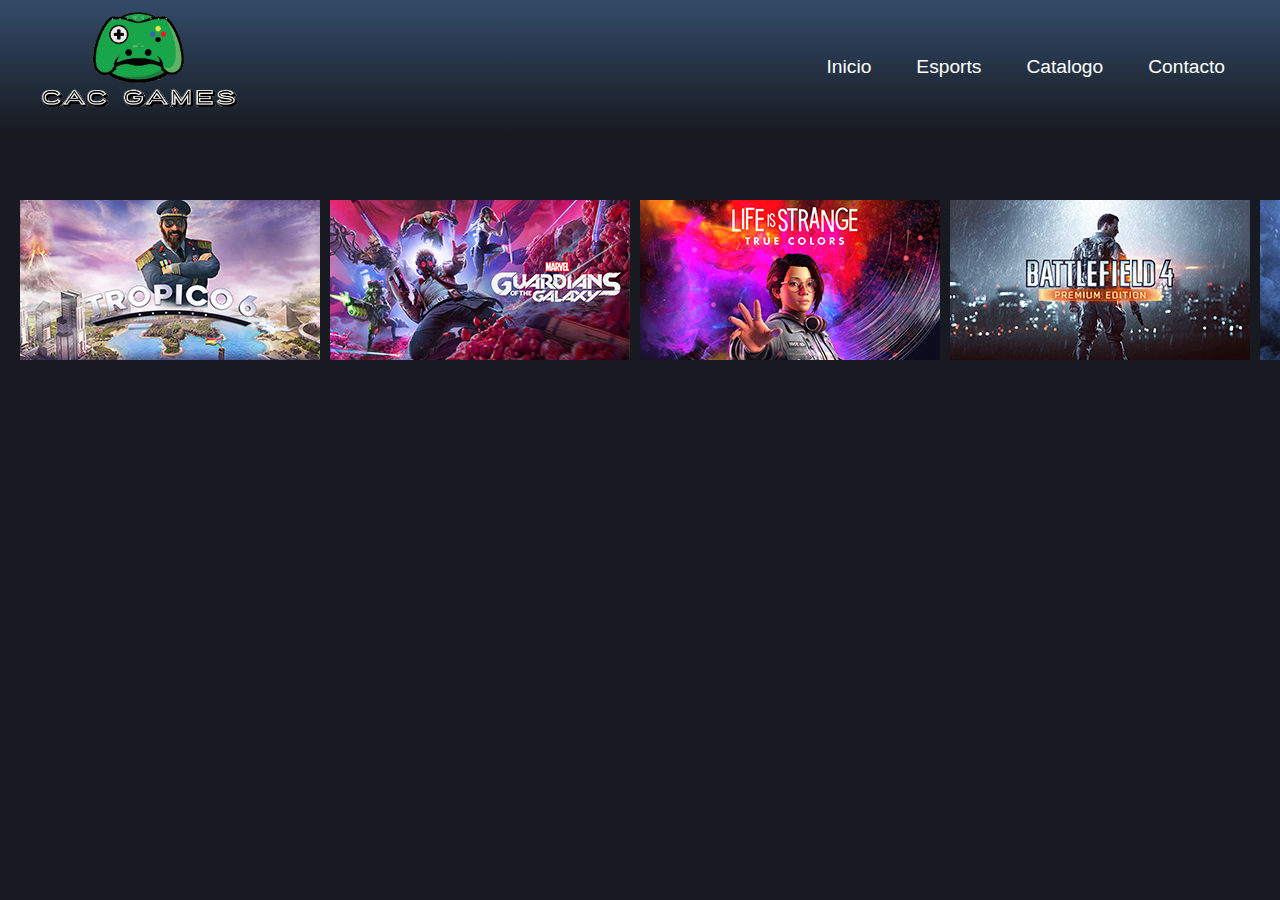
==== Catalogo.html @ d93d04ff "modificaciones" ====
<!DOCTYPE html>
<html lang="es">
<head>
    <meta charset="UTF-8">
    <meta name="viewport" content="width=device-width, initial-scale=1.0">
    <title>Catalogo</title>
    <link rel="icon" href="images/icono.png" type="image/png">
    <link rel="stylesheet" href="grid.css">
</head>
<body>
    <div class="header-container">
      <header class="header">
        <div class="logoCoC">
          <a href="index.html"><img src="images/logo.png" alt="logo"></a>
        </div>
        <nav class="navbar">
          <input type="checkbox" class="checkbox" id="nav-toggle">
          <label for="nav-toggle" class="nav-toggle-label">&#9776;</label>
          <ul>
            <li><a href="index.html">Inicio</a></li>
            <li><a href="Esports.html">Esports</a></li>
            <li><a href="Catalogo.html">Catalogo</a></li>
            <li><a href="Contacto.html">Contacto</a></li>
          </ul>
        </nav>
      </header>
      </div>
      <main class="article">
        <div class="contenedor"></div>
       <img src="images/1st-ld.png" alt="">
       <img src="images/2nd-ld.png" alt="">
       <img src="images/3rd-ld.png" alt="">
      </main>
      
      
</body>
</html>
---- grid.css ----
body {
  font-family: "Trebuchet MS", Arial, Helvetica, sans-serif;
  font-size: 13px;
  background-color: #171a21;
  color: #c4c4c4;
  margin: 0;
  line-height: 1.5;
}

.container {
  max-width: 1200px;
  margin-top: 100px;
  margin: 0 auto;
  padding: 0 20px;
}

/* Estilos para el contenedor del header */
.header-container {
  display: flex;
  justify-content: center; 
  width: 100%;
  position: fixed;
  z-index: 1000; 
  background: linear-gradient(to bottom, #334b68, #171a21);
}

/* Estilos para el header */
.header {
  color: #fff;
  padding: 10px 0;
  display: flex;
  justify-content: space-between;
  align-items: center;
  width: 100%;
  max-width: 1200px;
}

/* Estilos para el logo */
.logoCoC img {
  width: 200px;
  max-width: 100%;
  height: auto;
}
.logo {
  width: 40px;
  max-width: 100%;
  height: auto;
}

/* Estilos para la barra de navegación */
.navbar ul {
  list-style-type: none;
  margin: 0;
  padding: 0;
  display: flex;
  gap: 15px;
  font-size: 1.2rem;
}

.navbar ul li a {
  color: #fff;
  text-decoration: none;
  padding: 10px 15px;
  transition: color 0.5s;
}

.navbar ul li a:hover {
  color: rgb(191, 255, 0);
}
.checkbox{
   display: none;
}
.nav-toggle-label {
  display: none;
  cursor: pointer;
}

/* Estilos para el main */
.article {
  display: grid;
  grid-template-columns: repeat(2, 1fr);
  grid-gap: 20px;
  padding: 20px;
}
img.banner1 {
  width: 100%; 
  height: auto;
  box-shadow: 0 0 20px rgba(27, 40, 56, 1.5)
}

.contenedorbienvenida {
  grid-column: span 2;
  margin-top: 100px; 
}

/* Estilos para el texto del mensaje de bienvenida */
.contenedorbienvenida h1 {
  font-size: 40px; 
  margin-bottom: 20px; 
  color: #c6d4df;
}
.contenedorbienvenida h2 {
    font-size: 30px; 
    margin-bottom: 20px; 
    color: #abcfea;
}
.contenedorbienvenida h3 {
  font-size: 20px; 
  margin-bottom: 20px; 
}

.contenedortops {
  display: grid;
  grid-template-columns: repeat(4, 1fr);
  grid-gap: 20px;
}

.contenedortops2 {
  grid-column: span 2;
}

.seccion1,
.seccion2,
.seccion3,
.seccion4,
.seccion5 {
  background: linear-gradient(to bottom, #334b68, #171a21);;
  padding: 20px;
  color: #ecf0f1;
  border-radius: 5px;
  box-shadow: 0 0 20px rgba(27, 40, 56, 1.5);
}
.seccion5 {
  background: linear-gradient(to top, #334b68, #171a21);;
}
.SistemaRanking{
  font-size: 20px;
}

.button {
  background-color: #333;
  color: #fff;
  padding: 5px 10px;
  text-decoration: none;
}

.button:hover {
  background-color: #555;
}
.FooterTwo{
  display: flex;
  justify-content: flex-end;
}

/* Media queries para hacer la página responsiva */
@media screen and (max-width: 768px) {
  /* Estilos para dispositivos móviles */
  .navbar {
    background-color: #1b2838;
    text-align: center;
  }

  .navbar ul {
    display: none;
    position: absolute;
    top: 60px;
    left: 0;
    width: 100%;
    background-color: #1b2838;
    text-align: center;
  }

  .navbar ul.active {
    display: flex;
    flex-direction: column;
  }

  .navbar ul li {
    padding: 15px 0;
    border-bottom: 1px solid #fff;
  }

  .navbar ul li:last-child {
    border-bottom: none;
  }

  .navbar ul li a {
    padding: 10px 0;
  }

  .navbar .nav-toggle-label {
    display: block;
    position: absolute;
    top: 20px;
    right: 20px;
    color: #fff;
    font-size: 24px;
  }

  #nav-toggle:checked + .nav-toggle-label {
    display: block;
  }

  #nav-toggle:checked + .nav-toggle-label + ul {
    display: flex;
    flex-direction: column;
  }

  .article {
    grid-template-columns: 1fr;
  }

  .contenedortops {
    grid-template-columns: repeat(2, 1fr); 
  }
}
/* A partir de aca catalogo.html */

/* A partir de aquí catalogo.html */
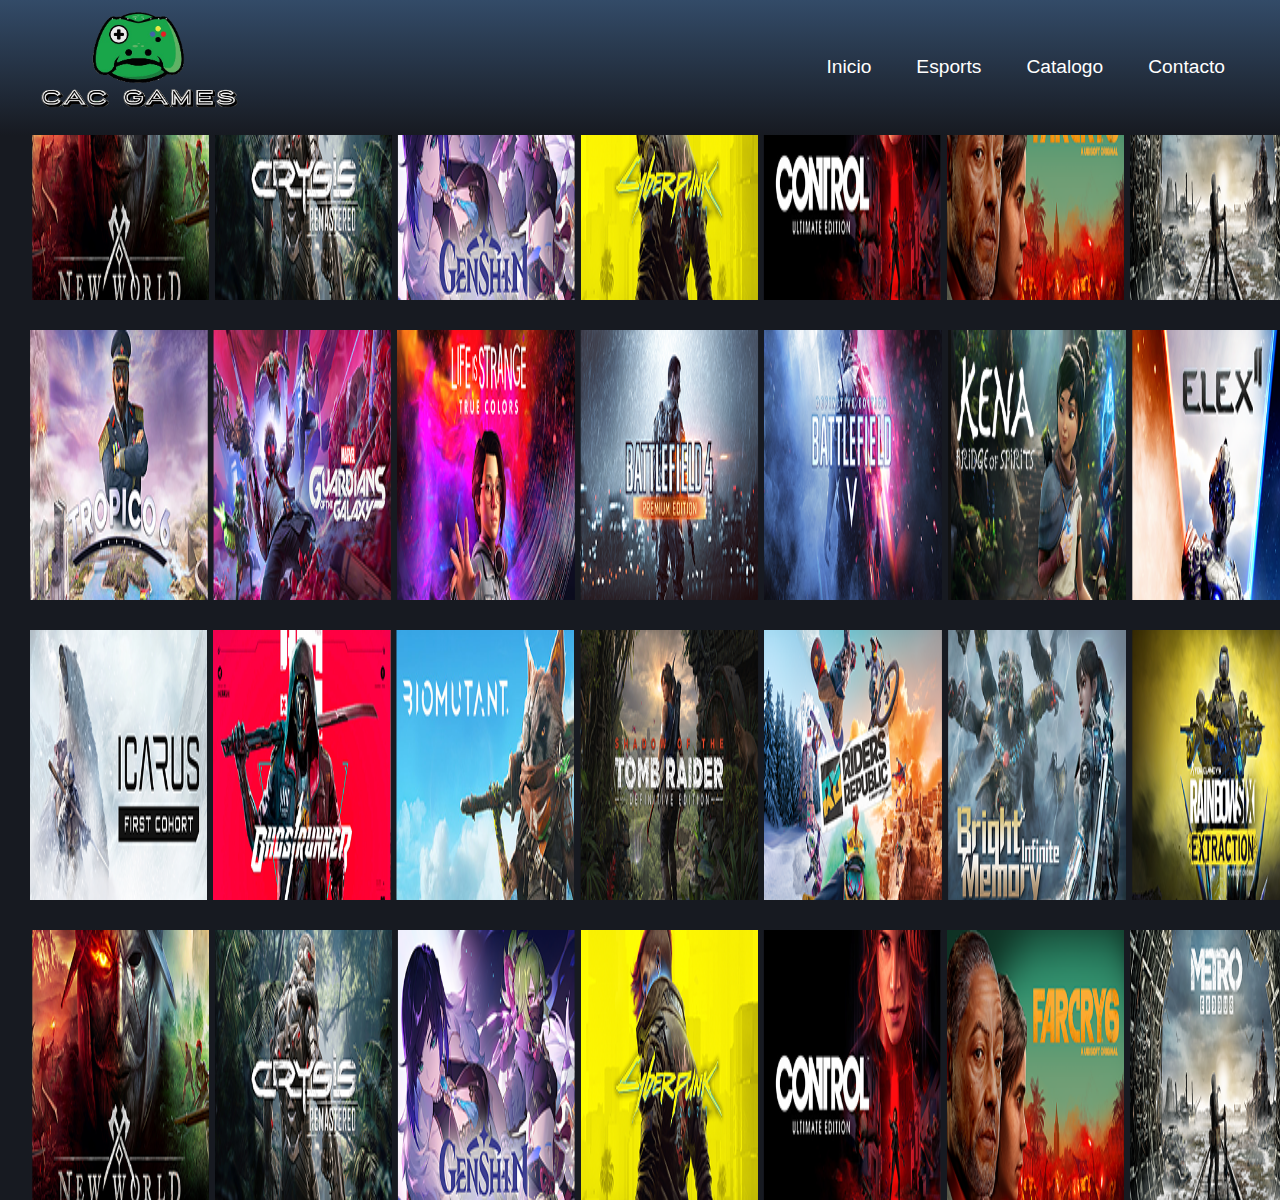
==== commit 0c8d7d4e: "catalogo creado" ====
--- a/Catalogo.html
+++ b/Catalogo.html
@@ -25,11 +25,32 @@
         </nav>
       </header>
       </div>
-      <main class="article">
-        <div class="contenedor"></div>
-       <img src="images/1st-ld.png" alt="">
-       <img src="images/2nd-ld.png" alt="">
-       <img src="images/3rd-ld.png" alt="">
+      <main>
+        <div class="carrusel-1 carrusel">
+          <div class="img-container">
+              <img src="images/1st-ld.png" alt="">
+              <img src="images/1st-ld.png" alt="">
+          </div>
+      </div>
+      <div class="carrusel-2 carrusel">
+          <div class="img-container">
+              <img src="images/2nd-ld.png" alt="">
+              <img src="images/2nd-ld.png" alt="">
+          </div>
+      </div>
+      <div class="carrusel-3 carrusel">
+          <div class="img-container">
+              <img src="images/3rd-ld.png" alt="">
+              <img src="images/3rd-ld.png" alt="">
+          </div>
+      </div>
+      <div class="carrusel-1 carrusel">
+        <div class="img-container">
+            <img src="images/1st-ld.png" alt="">
+            <img src="images/1st-ld.png" alt="">
+        </div>
+    </div>
+    
       </main>
       
       
--- a/grid.css
+++ b/grid.css
@@ -5,6 +5,7 @@
   color: #c4c4c4;
   margin: 0;
   line-height: 1.5;
+
 }
 
 .container {
@@ -12,6 +13,7 @@
   margin-top: 100px;
   margin: 0 auto;
   padding: 0 20px;
+
 }
 
 /* Estilos para el contenedor del header */
@@ -22,6 +24,7 @@
   position: fixed;
   z-index: 1000; 
   background: linear-gradient(to bottom, #334b68, #171a21);
+  
 }
 
 /* Estilos para el header */
@@ -214,9 +217,65 @@
     grid-template-columns: repeat(2, 1fr); 
   }
 }
-/* A partir de aca catalogo.html */
-
-/* A partir de aquí catalogo.html */
-
-
-
+
+.carrusel {
+  overflow: hidden;
+  position: relative;
+  width: 100%;
+  height: 300px;
+}
+
+.img-container {
+  position: absolute;
+  top: 0;
+  left: 0;
+  width: 200%; 
+  height: 100%;
+  display: flex;
+  padding: 30px;
+}
+
+.img-container img {
+  width: 50%; 
+}
+
+.carrusel-1 .img-container {
+  animation: desplazar 15s linear infinite; 
+}
+
+.carrusel-2 .img-container {
+  animation: desplazar 10s linear infinite; 
+}
+
+.carrusel-3 .img-container {
+  animation: desplazar 20s linear infinite; 
+}
+
+@keyframes desplazar {
+  100% {
+      transform: translateX(-50%); 
+  }
+}
+
+
+@media (max-width: 768px) {
+  .img-container img {
+      width: 100%; 
+  }
+
+  .carrusel-1 .img-container {
+      animation-duration: 10s; 
+  }
+
+  .carrusel-2 .img-container {
+      animation-duration: 7s; 
+  }
+
+  .carrusel-3 .img-container {
+      animation-duration: 15s; 
+  }
+}
+
+
+
+
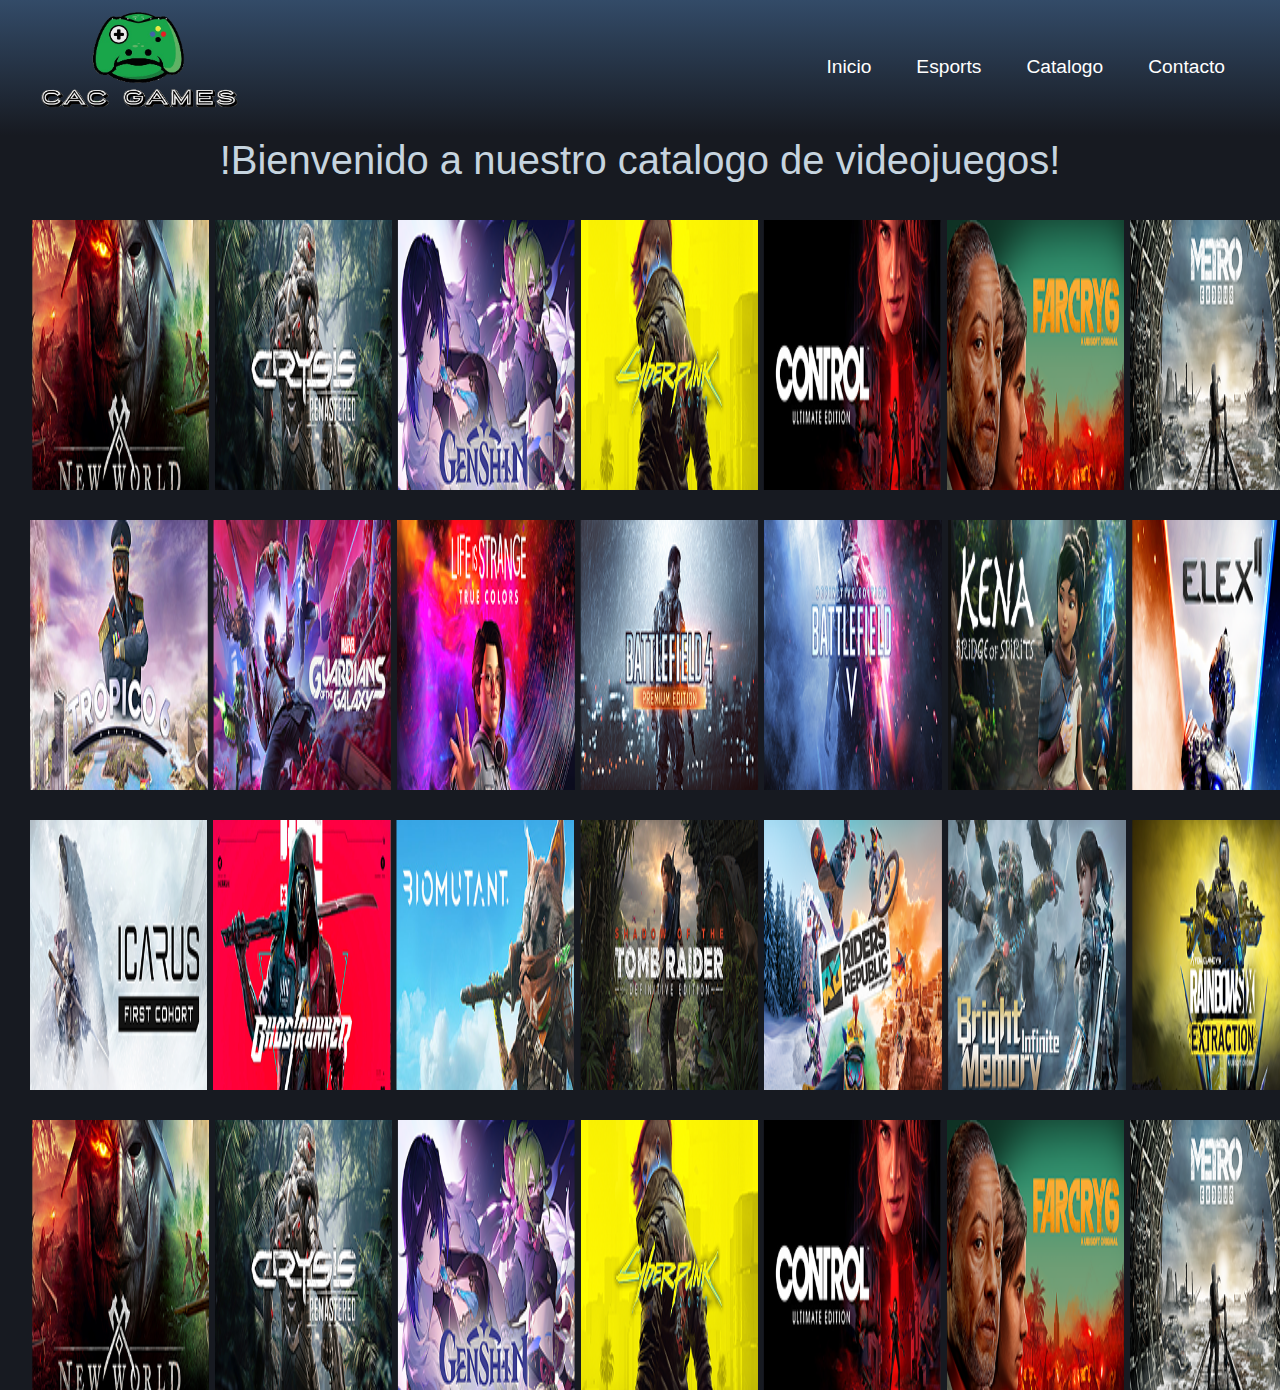
==== commit b037c71f: "se arreglo la separacion del header" ====
--- a/Catalogo.html
+++ b/Catalogo.html
@@ -25,7 +25,11 @@
         </nav>
       </header>
       </div>
-      <main>
+      <main class="container2">
+        <section class="catalogo">
+          !Bienvenido a nuestro catalogo de videojuegos!
+        </section>
+        
         <div class="carrusel-1 carrusel">
           <div class="img-container">
               <img src="images/1st-ld.png" alt="">
@@ -53,6 +57,5 @@
     
       </main>
       
-      
 </body>
 </html>--- a/grid.css
+++ b/grid.css
@@ -12,8 +12,7 @@
   max-width: 1200px;
   margin-top: 100px;
   margin: 0 auto;
-  padding: 0 20px;
-
+  padding-top: 120px;
 }
 
 /* Estilos para el contenedor del header */
@@ -92,8 +91,7 @@
 }
 
 .contenedorbienvenida {
-  grid-column: span 2;
-  margin-top: 100px; 
+  grid-column: span 2; 
 }
 
 /* Estilos para el texto del mensaje de bienvenida */
@@ -217,6 +215,21 @@
     grid-template-columns: repeat(2, 1fr); 
   }
 }
+/* catalogo */
+.container2 {
+  margin-top: 100px;
+  margin: 0 auto;
+  padding-top: 130px;
+}
+.catalogo{
+  display: flex;
+  text-align: center;
+  justify-content: center;
+  font-size: 40px; 
+  
+  color: #c6d4df;
+  background: linear-gradient(to top, #171a21, #171a21);;
+}
 
 .carrusel {
   overflow: hidden;
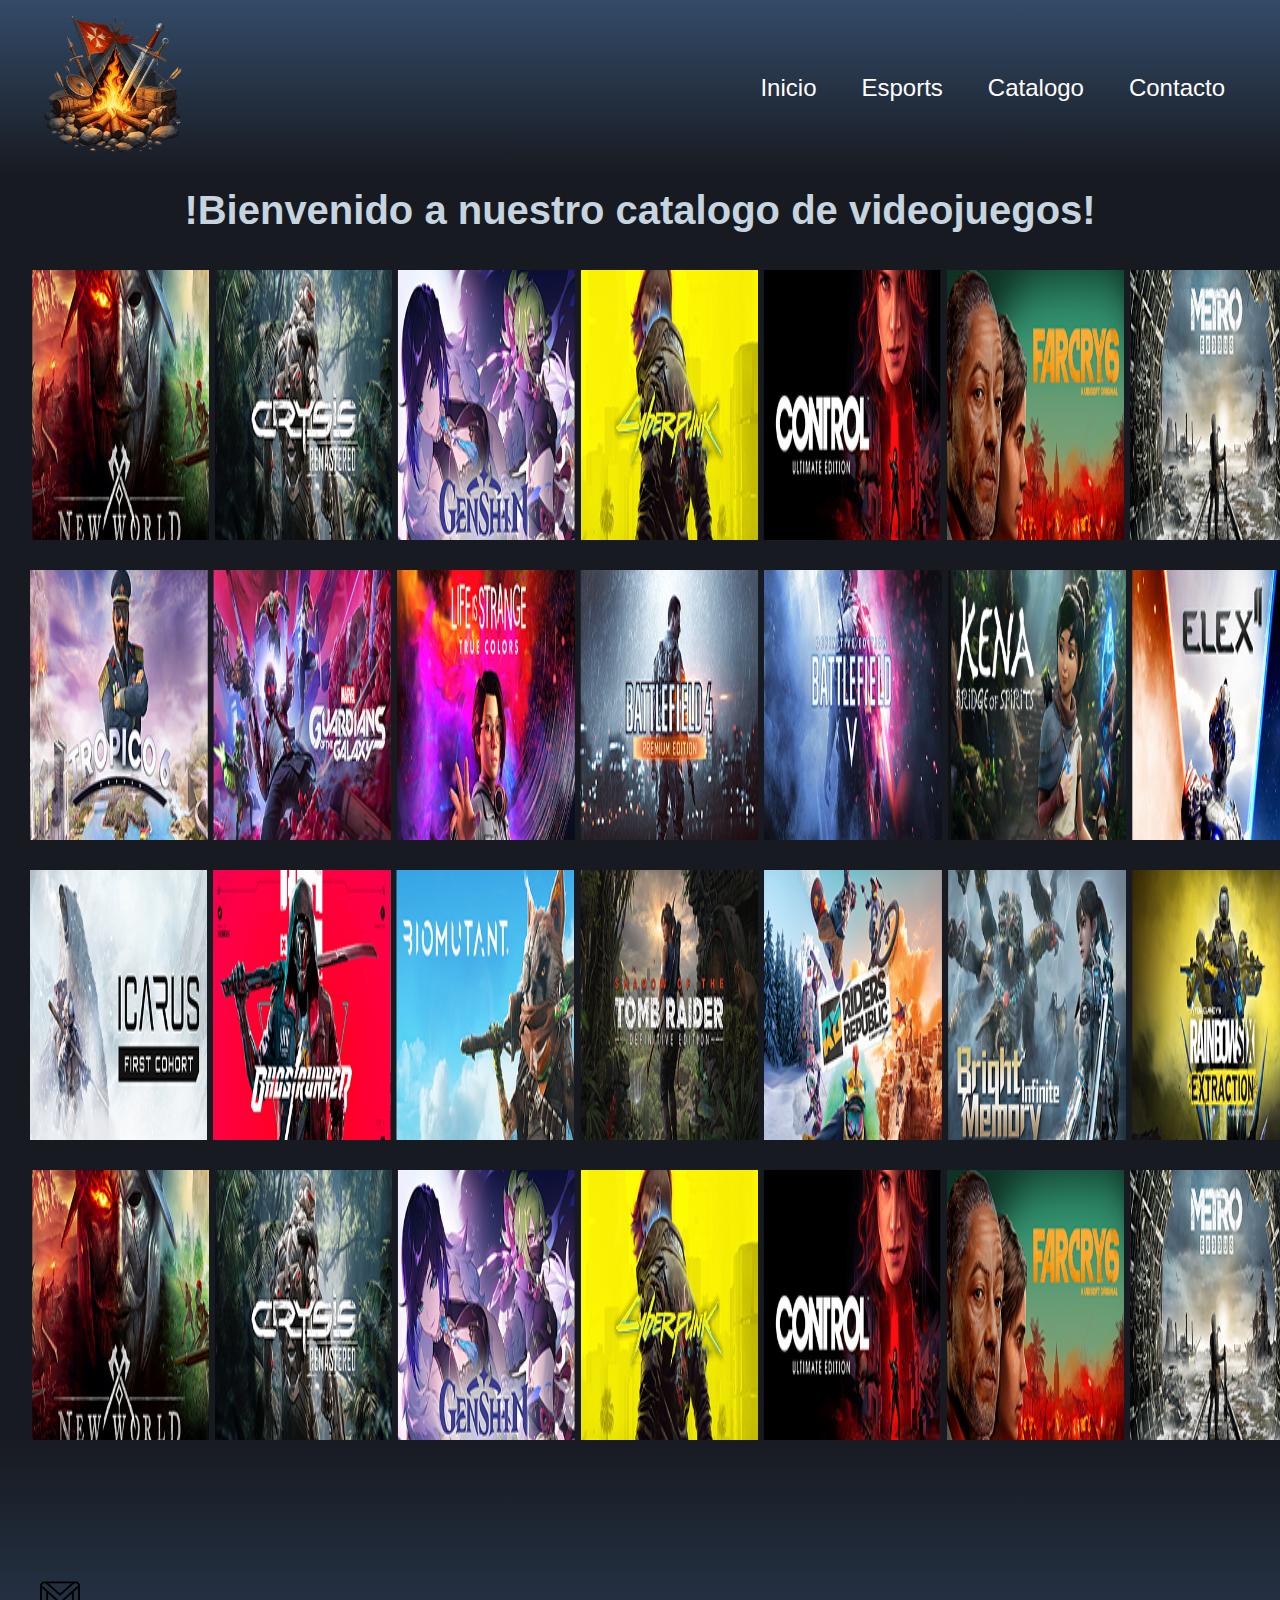
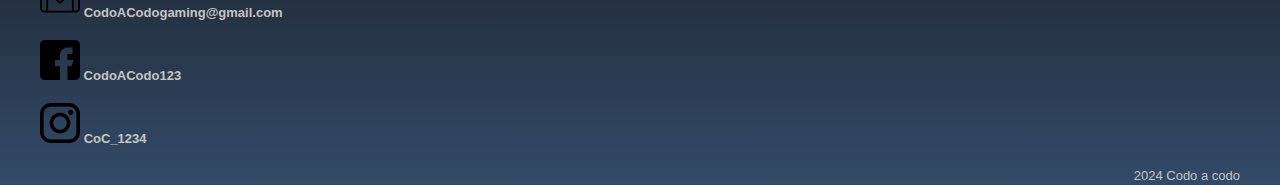
==== commit 1291cb3c: "header y footer en js" ====
--- a/Catalogo.html
+++ b/Catalogo.html
@@ -6,28 +6,14 @@
     <title>Catalogo</title>
     <link rel="icon" href="images/icono.png" type="image/png">
     <link rel="stylesheet" href="grid.css">
+    <script src="js/script.js"></script>
 </head>
 <body>
-    <div class="header-container">
-      <header class="header">
-        <div class="logoCoC">
-          <a href="index.html"><img src="images/logo.png" alt="logo"></a>
-        </div>
-        <nav class="navbar">
-          <input type="checkbox" class="checkbox" id="nav-toggle">
-          <label for="nav-toggle" class="nav-toggle-label">&#9776;</label>
-          <ul>
-            <li><a href="index.html">Inicio</a></li>
-            <li><a href="Esports.html">Esports</a></li>
-            <li><a href="Catalogo.html">Catalogo</a></li>
-            <li><a href="Contacto.html">Contacto</a></li>
-          </ul>
-        </nav>
-      </header>
+    <div id="header-container" class="header-container">
       </div>
       <main class="container2">
         <section class="catalogo">
-          !Bienvenido a nuestro catalogo de videojuegos!
+          <strong>!Bienvenido a nuestro catalogo de videojuegos!</strong>
         </section>
         
         <div class="carrusel-1 carrusel">
@@ -56,6 +42,8 @@
     </div>
     
       </main>
+      <footer id="footer-container" class="footer">
+      </footer>
       
 </body>
 </html>--- a/grid.css
+++ b/grid.css
@@ -39,7 +39,7 @@
 
 /* Estilos para el logo */
 .logoCoC img {
-  width: 200px;
+  width: 150px;
   max-width: 100%;
   height: auto;
 }
@@ -56,7 +56,7 @@
   padding: 0;
   display: flex;
   gap: 15px;
-  font-size: 1.2rem;
+  font-size: 1.5rem;
 }
 
 .navbar ul li a {
@@ -148,6 +148,9 @@
 .button:hover {
   background-color: #555;
 }
+.footer{
+  background: linear-gradient(to top, #334b68, #171a21);
+}
 .FooterTwo{
   display: flex;
   justify-content: flex-end;
@@ -219,16 +222,14 @@
 .container2 {
   margin-top: 100px;
   margin: 0 auto;
-  padding-top: 130px;
+  padding-top: 180px;
 }
 .catalogo{
   display: flex;
   text-align: center;
   justify-content: center;
   font-size: 40px; 
-  
   color: #c6d4df;
-  background: linear-gradient(to top, #171a21, #171a21);;
 }
 
 .carrusel {
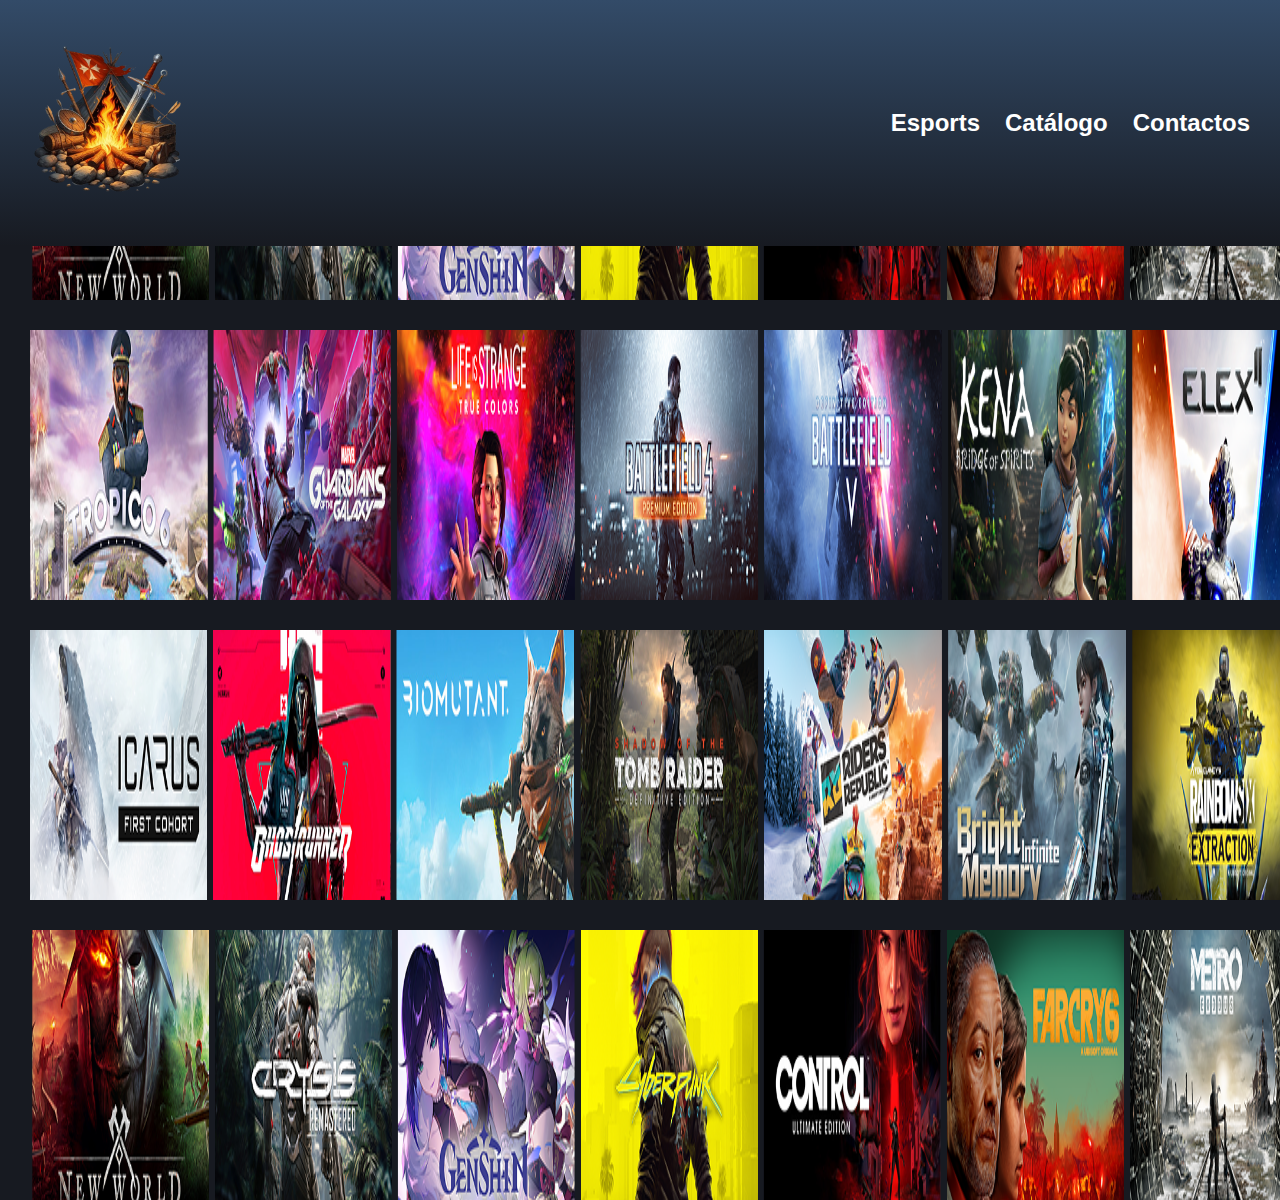
==== commit e87b1ea4: "header responsive" ====
--- a/Catalogo.html
+++ b/Catalogo.html
@@ -1,49 +1,59 @@
 <!DOCTYPE html>
 <html lang="es">
-<head>
-    <meta charset="UTF-8">
-    <meta name="viewport" content="width=device-width, initial-scale=1.0">
+  <head>
+    <meta charset="UTF-8" />
+    <meta name="viewport" content="width=device-width, initial-scale=1.0" />
     <title>Catalogo</title>
-    <link rel="icon" href="images/icono.png" type="image/png">
-    <link rel="stylesheet" href="grid.css">
-    <script src="js/script.js"></script>
-</head>
-<body>
-    <div id="header-container" class="header-container">
-      </div>
-      <main class="container2">
-        <section class="catalogo">
-          <strong>!Bienvenido a nuestro catalogo de videojuegos!</strong>
-        </section>
-        
-        <div class="carrusel-1 carrusel">
-          <div class="img-container">
-              <img src="images/1st-ld.png" alt="">
-              <img src="images/1st-ld.png" alt="">
-          </div>
+    <link rel="icon" href="images/icono.png" type="image/png" />
+    <link rel="stylesheet" href="grid.css" />
+    <link rel="stylesheet" type="text/css" href="header.css" />
+  </head>
+  <body>
+    <!-- <div class="header-container">
+      <header class="header">
+        <div class="logoCoC">
+          <a href="index.html"><img src="images/logo.png" alt="logo" /></a>
+        </div>
+        <nav class="navbar">
+          <input type="checkbox" class="checkbox" id="nav-toggle" />
+          <label for="nav-toggle" class="nav-toggle-label">&#9776;</label>
+          <ul>
+            <li><a href="index.html">Inicio</a></li>
+            <li><a href="Esports.html">Esports</a></li>
+            <li><a href="Catalogo.html">Catalogo</a></li>
+            <li><a href="Contacto.html">Contacto</a></li>
+          </ul>
+        </nav>
+      </header>
+    </div> -->
+    <!-- Aca pongo el header del archivo header.js -->
+    <header id="header-placeholder"></header>
+    <main>
+      <div class="carrusel-1 carrusel">
+        <div class="img-container">
+          <img src="images/1st-ld.png" alt="" />
+          <img src="images/1st-ld.png" alt="" />
+        </div>
       </div>
       <div class="carrusel-2 carrusel">
-          <div class="img-container">
-              <img src="images/2nd-ld.png" alt="">
-              <img src="images/2nd-ld.png" alt="">
-          </div>
+        <div class="img-container">
+          <img src="images/2nd-ld.png" alt="" />
+          <img src="images/2nd-ld.png" alt="" />
+        </div>
       </div>
       <div class="carrusel-3 carrusel">
-          <div class="img-container">
-              <img src="images/3rd-ld.png" alt="">
-              <img src="images/3rd-ld.png" alt="">
-          </div>
+        <div class="img-container">
+          <img src="images/3rd-ld.png" alt="" />
+          <img src="images/3rd-ld.png" alt="" />
+        </div>
       </div>
       <div class="carrusel-1 carrusel">
         <div class="img-container">
-            <img src="images/1st-ld.png" alt="">
-            <img src="images/1st-ld.png" alt="">
+          <img src="images/1st-ld.png" alt="" />
+          <img src="images/1st-ld.png" alt="" />
         </div>
-    </div>
-    
-      </main>
-      <footer id="footer-container" class="footer">
-      </footer>
-      
-</body>
-</html>+      </div>
+    </main>
+    <script src="js/header.js"></script>
+  </body>
+</html>
--- a/grid.css
+++ b/grid.css
@@ -5,29 +5,27 @@
   color: #c4c4c4;
   margin: 0;
   line-height: 1.5;
-
 }
 
 .container {
   max-width: 1200px;
   margin-top: 100px;
   margin: 0 auto;
-  padding-top: 120px;
+  padding: 0 20px;
 }
 
 /* Estilos para el contenedor del header */
-.header-container {
-  display: flex;
-  justify-content: center; 
+/* .header-container {
+  display: flex;
+  justify-content: center;
   width: 100%;
   position: fixed;
-  z-index: 1000; 
+  z-index: 1000;
   background: linear-gradient(to bottom, #334b68, #171a21);
-  
-}
+} */
 
 /* Estilos para el header */
-.header {
+/* .header {
   color: #fff;
   padding: 10px 0;
   display: flex;
@@ -35,11 +33,11 @@
   align-items: center;
   width: 100%;
   max-width: 1200px;
-}
+} */
 
 /* Estilos para el logo */
-.logoCoC img {
-  width: 150px;
+/* .logoCoC img {
+  width: 200px;
   max-width: 100%;
   height: auto;
 }
@@ -47,16 +45,16 @@
   width: 40px;
   max-width: 100%;
   height: auto;
-}
+} */
 
 /* Estilos para la barra de navegación */
-.navbar ul {
+/* .navbar ul {
   list-style-type: none;
   margin: 0;
   padding: 0;
   display: flex;
   gap: 15px;
-  font-size: 1.5rem;
+  font-size: 1.2rem;
 }
 
 .navbar ul li a {
@@ -68,14 +66,14 @@
 
 .navbar ul li a:hover {
   color: rgb(191, 255, 0);
-}
-.checkbox{
-   display: none;
-}
-.nav-toggle-label {
+} */
+.checkbox {
+  display: none;
+}
+/* .nav-toggle-label {
   display: none;
   cursor: pointer;
-}
+} */
 
 /* Estilos para el main */
 .article {
@@ -85,29 +83,30 @@
   padding: 20px;
 }
 img.banner1 {
-  width: 100%; 
+  width: 100%;
   height: auto;
-  box-shadow: 0 0 20px rgba(27, 40, 56, 1.5)
+  box-shadow: 0 0 20px rgba(27, 40, 56, 1.5);
 }
 
 .contenedorbienvenida {
-  grid-column: span 2; 
+  grid-column: span 2;
+  margin-top: 100px;
 }
 
 /* Estilos para el texto del mensaje de bienvenida */
 .contenedorbienvenida h1 {
-  font-size: 40px; 
-  margin-bottom: 20px; 
+  font-size: 40px;
+  margin-bottom: 20px;
   color: #c6d4df;
 }
 .contenedorbienvenida h2 {
-    font-size: 30px; 
-    margin-bottom: 20px; 
-    color: #abcfea;
+  font-size: 30px;
+  margin-bottom: 20px;
+  color: #abcfea;
 }
 .contenedorbienvenida h3 {
-  font-size: 20px; 
-  margin-bottom: 20px; 
+  font-size: 20px;
+  margin-bottom: 20px;
 }
 
 .contenedortops {
@@ -125,16 +124,16 @@
 .seccion3,
 .seccion4,
 .seccion5 {
-  background: linear-gradient(to bottom, #334b68, #171a21);;
+  background: linear-gradient(to bottom, #334b68, #171a21);
   padding: 20px;
   color: #ecf0f1;
   border-radius: 5px;
   box-shadow: 0 0 20px rgba(27, 40, 56, 1.5);
 }
 .seccion5 {
-  background: linear-gradient(to top, #334b68, #171a21);;
-}
-.SistemaRanking{
+  background: linear-gradient(to top, #334b68, #171a21);
+}
+.SistemaRanking {
   font-size: 20px;
 }
 
@@ -148,10 +147,7 @@
 .button:hover {
   background-color: #555;
 }
-.footer{
-  background: linear-gradient(to top, #334b68, #171a21);
-}
-.FooterTwo{
+.FooterTwo {
   display: flex;
   justify-content: flex-end;
 }
@@ -215,21 +211,8 @@
   }
 
   .contenedortops {
-    grid-template-columns: repeat(2, 1fr); 
-  }
-}
-/* catalogo */
-.container2 {
-  margin-top: 100px;
-  margin: 0 auto;
-  padding-top: 180px;
-}
-.catalogo{
-  display: flex;
-  text-align: center;
-  justify-content: center;
-  font-size: 40px; 
-  color: #c6d4df;
+    grid-template-columns: repeat(2, 1fr);
+  }
 }
 
 .carrusel {
@@ -243,53 +226,48 @@
   position: absolute;
   top: 0;
   left: 0;
-  width: 200%; 
+  width: 200%;
   height: 100%;
   display: flex;
   padding: 30px;
 }
 
 .img-container img {
-  width: 50%; 
+  width: 50%;
 }
 
 .carrusel-1 .img-container {
-  animation: desplazar 15s linear infinite; 
+  animation: desplazar 15s linear infinite;
 }
 
 .carrusel-2 .img-container {
-  animation: desplazar 10s linear infinite; 
+  animation: desplazar 10s linear infinite;
 }
 
 .carrusel-3 .img-container {
-  animation: desplazar 20s linear infinite; 
+  animation: desplazar 20s linear infinite;
 }
 
 @keyframes desplazar {
   100% {
-      transform: translateX(-50%); 
-  }
-}
-
+    transform: translateX(-50%);
+  }
+}
 
 @media (max-width: 768px) {
   .img-container img {
-      width: 100%; 
+    width: 100%;
   }
 
   .carrusel-1 .img-container {
-      animation-duration: 10s; 
+    animation-duration: 10s;
   }
 
   .carrusel-2 .img-container {
-      animation-duration: 7s; 
+    animation-duration: 7s;
   }
 
   .carrusel-3 .img-container {
-      animation-duration: 15s; 
-  }
-}
-
-
-
-
+    animation-duration: 15s;
+  }
+}
--- a/header.css
+++ b/header.css
@@ -0,0 +1,155 @@
+.custom-header {
+  display: flex;
+  justify-content: space-between;
+  align-items: center;
+  padding: 40px 30px;
+  background: linear-gradient(to bottom, #334b68, #171a21);
+  color: #fff;
+  position: fixed;
+  top: 0;
+  left: 0;
+  right: 0;
+  z-index: 1000;
+}
+
+.logo {
+  display: flex;
+  align-items: center;
+}
+
+@media (max-width: 1023px) {
+  .logo img {
+    max-width: 120px; /* Tamaño máximo del logo en dispositivos móviles */
+    margin-right: 10px; /* Espacio a la derecha del logo en dispositivos móviles */
+  }
+}
+
+@media (min-width: 1024px) {
+  .logo img {
+    max-width: 160px; /* Tamaño máximo del logo en dispositivos desktop */
+    margin-right: 20px; /* Espacio a la derecha del logo en dispositivos desktop */
+  }
+}
+
+nav ul {
+  list-style: none;
+  display: flex;
+}
+
+nav ul li {
+  margin-left: 25px;
+}
+
+nav ul li a {
+  color: #fff;
+  text-decoration: none;
+  font-weight: bold;
+  font-size: x-large;
+}
+
+nav ul li a:hover {
+  text-decoration: underline;
+}
+
+.burger-menu {
+  display: none;
+  background: none;
+  border: none;
+  font-size: 45px;
+  cursor: pointer;
+  color: #fff;
+}
+
+.nav-links {
+  display: flex;
+}
+
+.nav-links.show {
+  display: block; /* Ocultar la barra de navegación por defecto */
+}
+
+/* Media query para dispositivos móviles */
+@media (max-width: 1023px) {
+  /* Mostrar el botón del menú hamburguesa en dispositivos móviles */
+  .burger-menu {
+    display: block;
+  }
+
+  /* Mostrar la barra de navegación cuando se abre el menú hamburguesa */
+  .nav-links {
+    display: none;
+  }
+  /* Estilos para el menú hamburguesa cuando se muestra */
+  .menu-overlay {
+    position: fixed;
+    top: 0;
+    left: 0;
+    width: 100%;
+    height: 100%;
+    background-color: rgba(0, 0, 0, 0.8); /* Fondo semitransparente */
+    z-index: 1000;
+    display: flex;
+    justify-content: flex-end; /* Alinear el contenido a la derecha */
+    transform: translateX(100%); /* Inicialmente oculto fuera de la pantalla */
+    transition: transform 0.3s ease-in-out;
+  }
+
+  .menu-content {
+    width: 75%;
+    height: 100%;
+    background-color: #334b68;
+    padding: 100px 20px;
+    box-sizing: border-box;
+    overflow-y: auto;
+    display: flex;
+    flex-direction: column;
+    justify-content: start;
+    align-items: center;
+    text-align: center;
+  }
+
+  .menu-content ul {
+    list-style: none;
+    padding: 0;
+    margin: 0;
+  }
+
+  .menu-content ul li {
+    margin-bottom: 35px;
+  }
+
+  .menu-content ul li a {
+    color: #fff;
+    text-decoration: none;
+    font-size: 20px;
+  }
+
+  .close-btn {
+    position: absolute;
+    background: none;
+    top: 20px;
+    right: 20px;
+    font-size: 24px;
+    color: #fff;
+  }
+
+  /* Deslizar el menú hamburguesa desde la derecha hacia el centro */
+  .menu-content.show {
+    transform: translateX(0);
+  }
+}
+
+/* Media query para dispositivos desktop */
+@media (min-width: 1024px) {
+  .burger-menu {
+    display: none;
+  }
+
+  .close-btn {
+    display: none;
+  }
+
+  .menu-overlay {
+    display: none;
+  }
+}
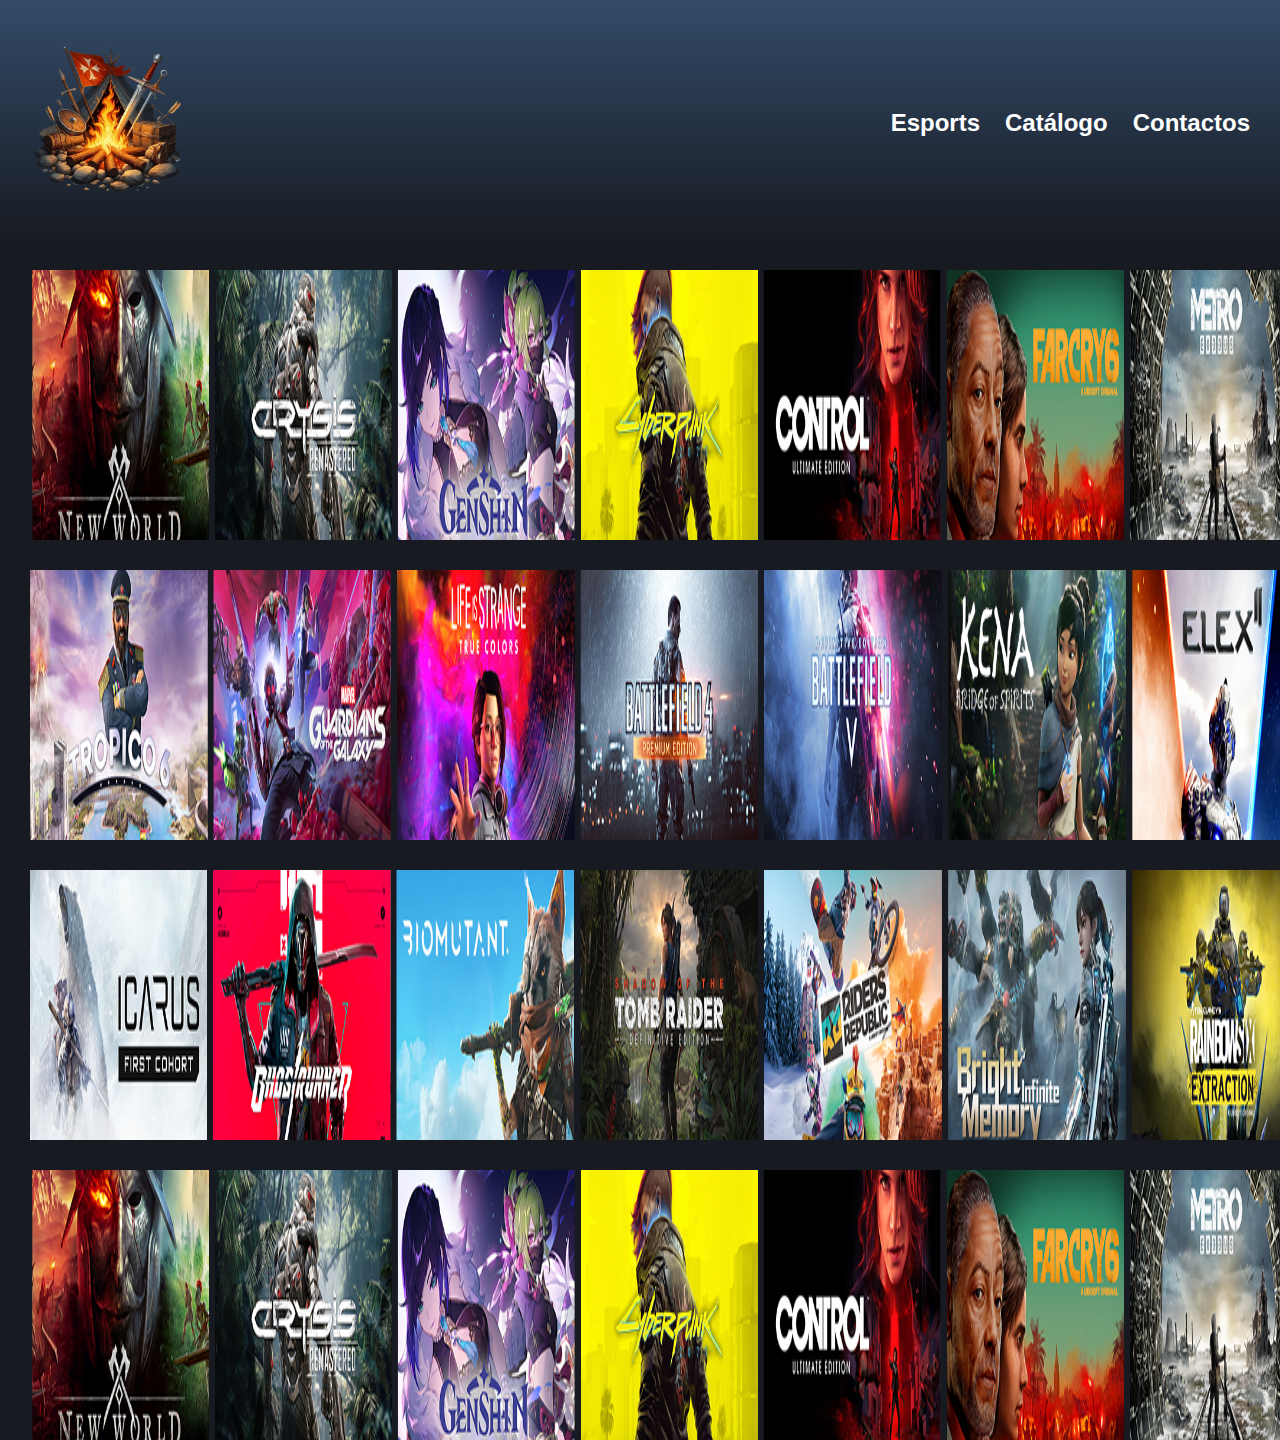
==== commit 1f5a199e: "Merge branch 'master' into feature/create-header" ====
--- a/Catalogo.html
+++ b/Catalogo.html
@@ -4,6 +4,7 @@
     <meta charset="UTF-8" />
     <meta name="viewport" content="width=device-width, initial-scale=1.0" />
     <title>Catalogo</title>
+
     <link rel="icon" href="images/icono.png" type="image/png" />
     <link rel="stylesheet" href="grid.css" />
     <link rel="stylesheet" type="text/css" href="header.css" />
@@ -28,12 +29,21 @@
     </div> -->
     <!-- Aca pongo el header del archivo header.js -->
     <header id="header-placeholder"></header>
-    <main>
-      <div class="carrusel-1 carrusel">
-        <div class="img-container">
-          <img src="images/1st-ld.png" alt="" />
-          <img src="images/1st-ld.png" alt="" />
-        </div>
+   
+
+  
+   
+      <main class="container2">
+        <section class="catalogo">
+          <strong>!Bienvenido a nuestro catalogo de videojuegos!</strong>
+        </section>
+        
+        <div class="carrusel-1 carrusel">
+          <div class="img-container">
+              <img src="images/1st-ld.png" alt="">
+              <img src="images/1st-ld.png" alt="">
+          </div>
+
       </div>
       <div class="carrusel-2 carrusel">
         <div class="img-container">
@@ -52,8 +62,13 @@
           <img src="images/1st-ld.png" alt="" />
           <img src="images/1st-ld.png" alt="" />
         </div>
-      </div>
-    </main>
-    <script src="js/header.js"></script>
-  </body>
+
+    </div>
+    
+      </main>
+      <footer id="footer-container" class="footer">
+      </footer>
+      <script src="js/header.js"></script>
+</body>
 </html>
+
--- a/grid.css
+++ b/grid.css
@@ -11,7 +11,9 @@
   max-width: 1200px;
   margin-top: 100px;
   margin: 0 auto;
-  padding: 0 20px;
+
+  padding-top: 120px;
+
 }
 
 /* Estilos para el contenedor del header */
@@ -36,8 +38,13 @@
 } */
 
 /* Estilos para el logo */
+
 /* .logoCoC img {
   width: 200px;
+
+.logoCoC img {
+  width: 150px;
+
   max-width: 100%;
   height: auto;
 }
@@ -54,7 +61,7 @@
   padding: 0;
   display: flex;
   gap: 15px;
-  font-size: 1.2rem;
+  font-size: 1.5rem;
 }
 
 .navbar ul li a {
@@ -89,8 +96,10 @@
 }
 
 .contenedorbienvenida {
+
   grid-column: span 2;
   margin-top: 100px;
+
 }
 
 /* Estilos para el texto del mensaje de bienvenida */
@@ -147,7 +156,12 @@
 .button:hover {
   background-color: #555;
 }
-.FooterTwo {
+
+.footer{
+  background: linear-gradient(to top, #334b68, #171a21);
+}
+.FooterTwo{
+
   display: flex;
   justify-content: flex-end;
 }
@@ -214,6 +228,19 @@
     grid-template-columns: repeat(2, 1fr);
   }
 }
+/* catalogo */
+.container2 {
+  margin-top: 100px;
+  margin: 0 auto;
+  padding-top: 180px;
+}
+.catalogo{
+  display: flex;
+  text-align: center;
+  justify-content: center;
+  font-size: 40px; 
+  color: #c6d4df;
+}
 
 .carrusel {
   overflow: hidden;
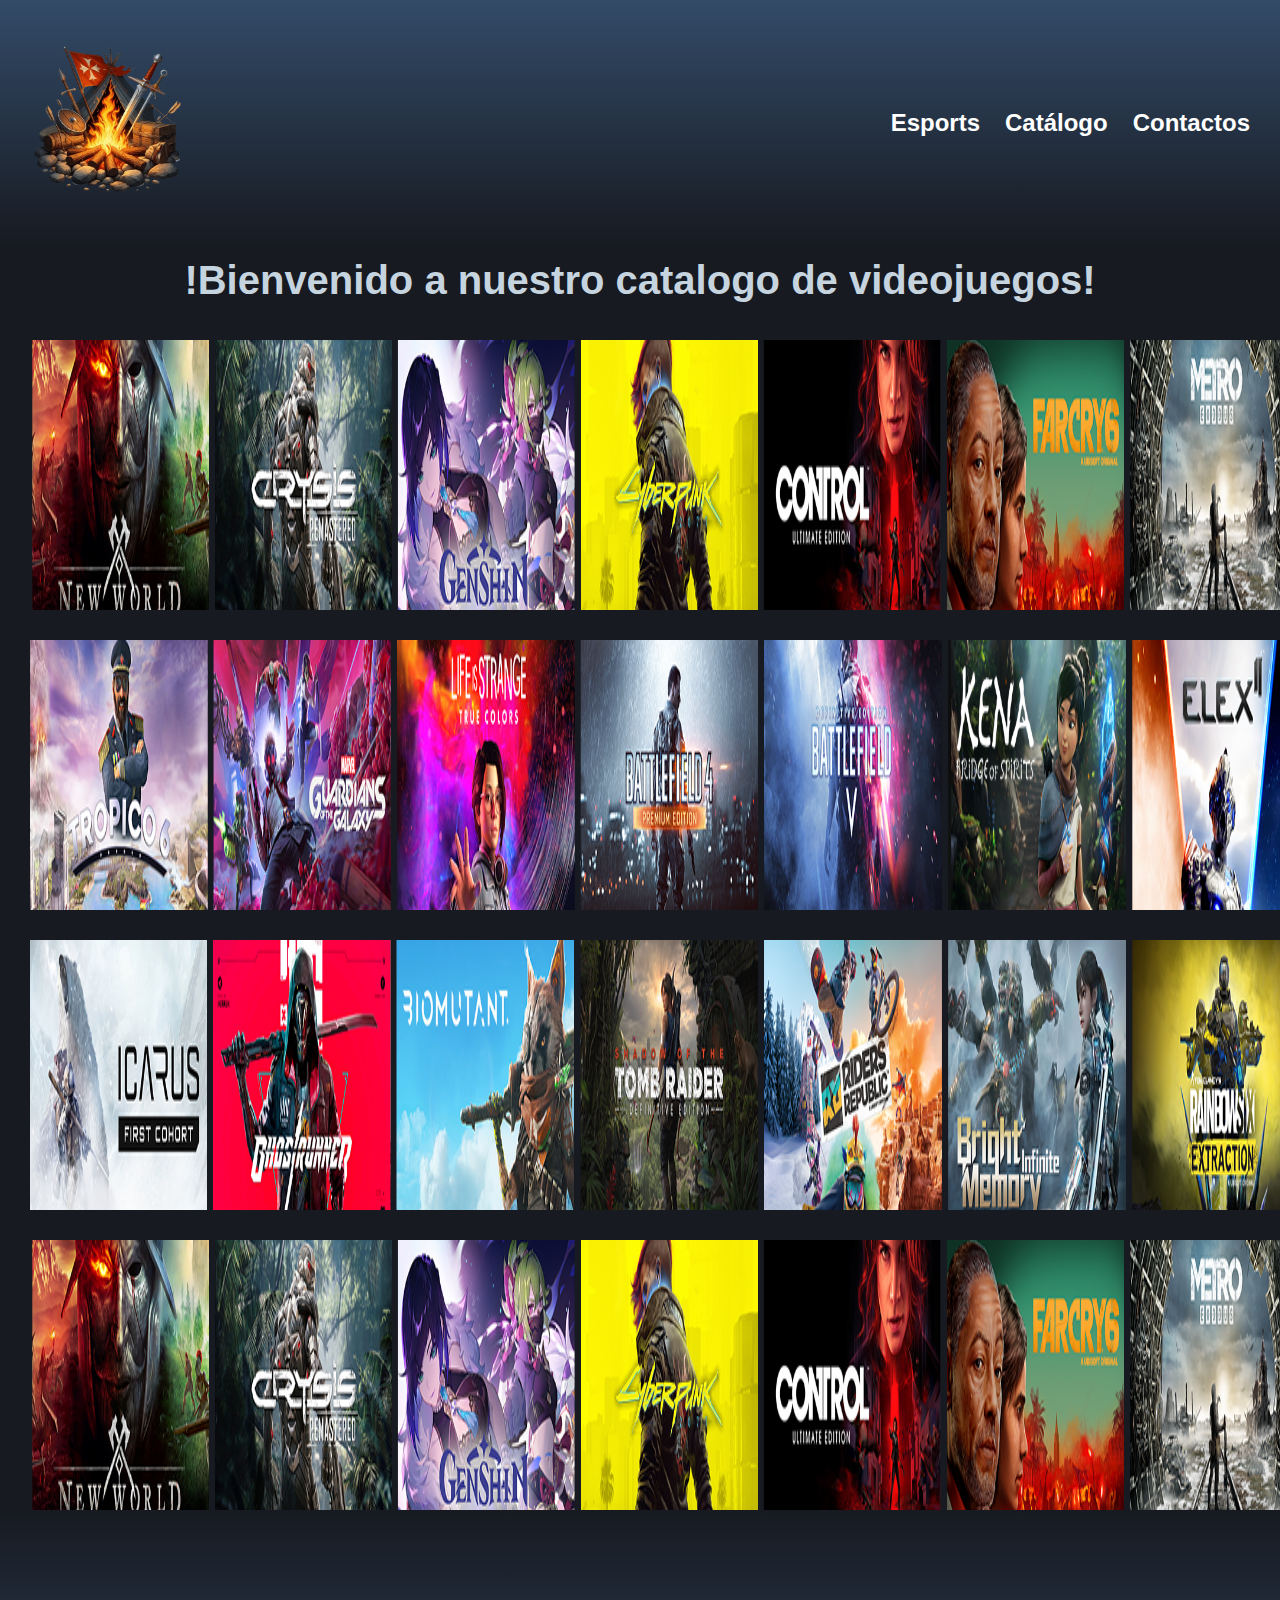
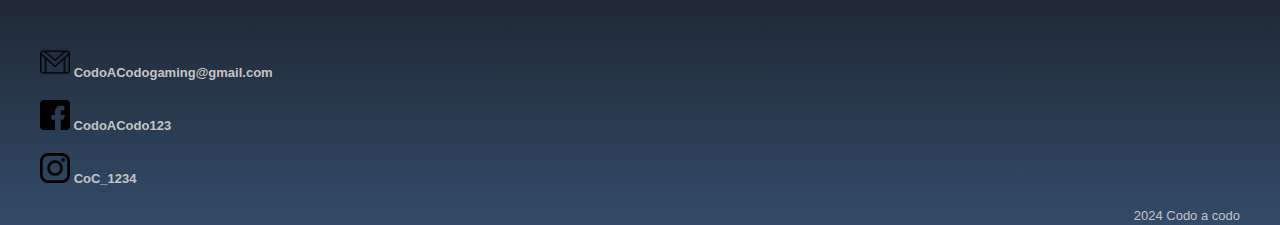
==== commit 0093fe3b: "footer en js" ====
--- a/Catalogo.html
+++ b/Catalogo.html
@@ -10,24 +10,6 @@
     <link rel="stylesheet" type="text/css" href="header.css" />
   </head>
   <body>
-    <!-- <div class="header-container">
-      <header class="header">
-        <div class="logoCoC">
-          <a href="index.html"><img src="images/logo.png" alt="logo" /></a>
-        </div>
-        <nav class="navbar">
-          <input type="checkbox" class="checkbox" id="nav-toggle" />
-          <label for="nav-toggle" class="nav-toggle-label">&#9776;</label>
-          <ul>
-            <li><a href="index.html">Inicio</a></li>
-            <li><a href="Esports.html">Esports</a></li>
-            <li><a href="Catalogo.html">Catalogo</a></li>
-            <li><a href="Contacto.html">Contacto</a></li>
-          </ul>
-        </nav>
-      </header>
-    </div> -->
-    <!-- Aca pongo el header del archivo header.js -->
     <header id="header-placeholder"></header>
    
 
@@ -69,6 +51,7 @@
       <footer id="footer-container" class="footer">
       </footer>
       <script src="js/header.js"></script>
+      <script src="js/footer.js"></script>
 </body>
 </html>
 
--- a/grid.css
+++ b/grid.css
@@ -16,73 +16,6 @@
 
 }
 
-/* Estilos para el contenedor del header */
-/* .header-container {
-  display: flex;
-  justify-content: center;
-  width: 100%;
-  position: fixed;
-  z-index: 1000;
-  background: linear-gradient(to bottom, #334b68, #171a21);
-} */
-
-/* Estilos para el header */
-/* .header {
-  color: #fff;
-  padding: 10px 0;
-  display: flex;
-  justify-content: space-between;
-  align-items: center;
-  width: 100%;
-  max-width: 1200px;
-} */
-
-/* Estilos para el logo */
-
-/* .logoCoC img {
-  width: 200px;
-
-.logoCoC img {
-  width: 150px;
-
-  max-width: 100%;
-  height: auto;
-}
-.logo {
-  width: 40px;
-  max-width: 100%;
-  height: auto;
-} */
-
-/* Estilos para la barra de navegación */
-/* .navbar ul {
-  list-style-type: none;
-  margin: 0;
-  padding: 0;
-  display: flex;
-  gap: 15px;
-  font-size: 1.5rem;
-}
-
-.navbar ul li a {
-  color: #fff;
-  text-decoration: none;
-  padding: 10px 15px;
-  transition: color 0.5s;
-}
-
-.navbar ul li a:hover {
-  color: rgb(191, 255, 0);
-} */
-.checkbox {
-  display: none;
-}
-/* .nav-toggle-label {
-  display: none;
-  cursor: pointer;
-} */
-
-/* Estilos para el main */
 .article {
   display: grid;
   grid-template-columns: repeat(2, 1fr);
@@ -161,9 +94,11 @@
   background: linear-gradient(to top, #334b68, #171a21);
 }
 .FooterTwo{
-
   display: flex;
   justify-content: flex-end;
+}
+.logoF{
+  width: 30px;
 }
 
 /* Media queries para hacer la página responsiva */
@@ -174,51 +109,6 @@
     text-align: center;
   }
 
-  .navbar ul {
-    display: none;
-    position: absolute;
-    top: 60px;
-    left: 0;
-    width: 100%;
-    background-color: #1b2838;
-    text-align: center;
-  }
-
-  .navbar ul.active {
-    display: flex;
-    flex-direction: column;
-  }
-
-  .navbar ul li {
-    padding: 15px 0;
-    border-bottom: 1px solid #fff;
-  }
-
-  .navbar ul li:last-child {
-    border-bottom: none;
-  }
-
-  .navbar ul li a {
-    padding: 10px 0;
-  }
-
-  .navbar .nav-toggle-label {
-    display: block;
-    position: absolute;
-    top: 20px;
-    right: 20px;
-    color: #fff;
-    font-size: 24px;
-  }
-
-  #nav-toggle:checked + .nav-toggle-label {
-    display: block;
-  }
-
-  #nav-toggle:checked + .nav-toggle-label + ul {
-    display: flex;
-    flex-direction: column;
-  }
 
   .article {
     grid-template-columns: 1fr;
@@ -230,9 +120,8 @@
 }
 /* catalogo */
 .container2 {
-  margin-top: 100px;
   margin: 0 auto;
-  padding-top: 180px;
+  padding-top: 250px;
 }
 .catalogo{
   display: flex;
